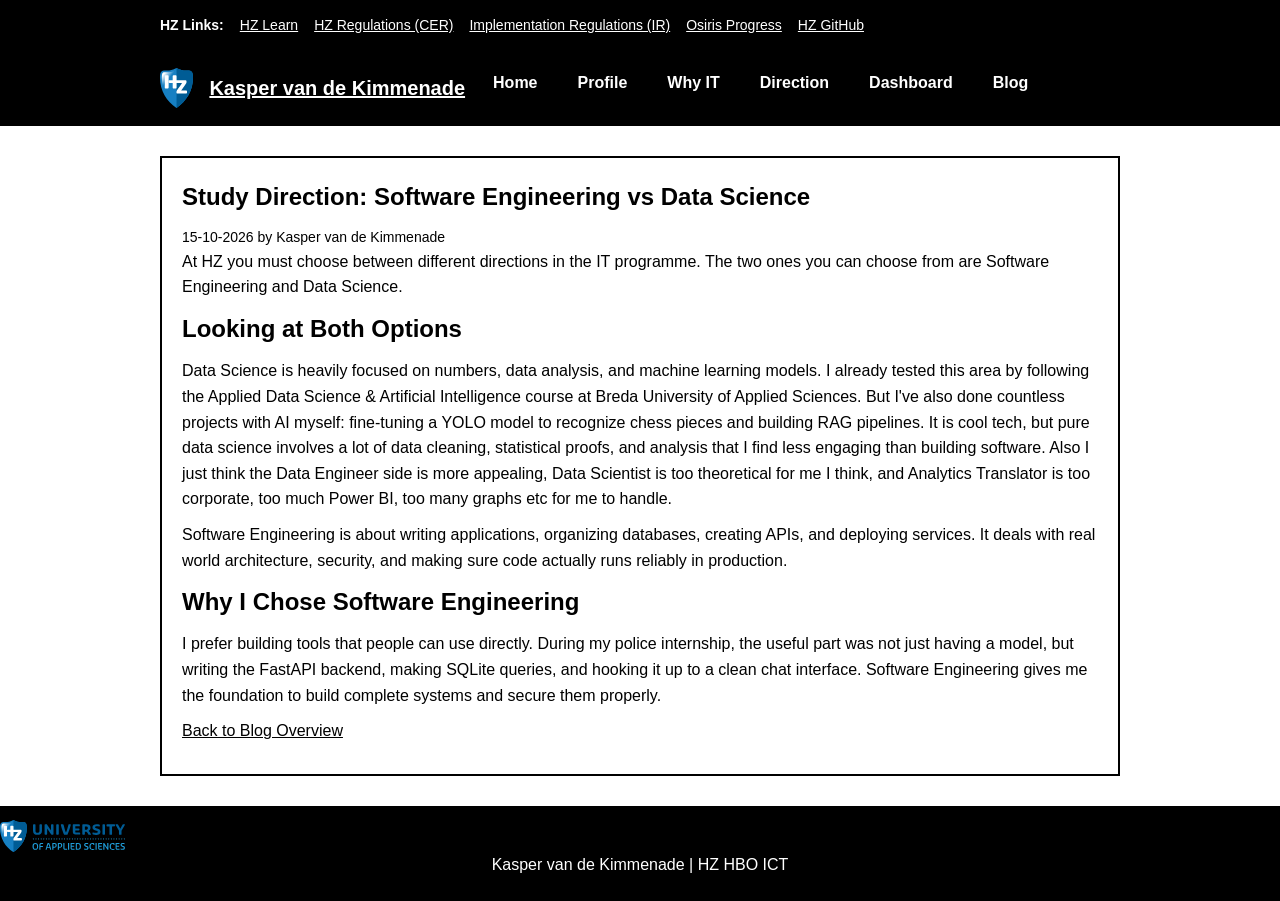
==== blog/direction.html @ 6f7fc593 "PCO website V1.0 We're freed from localhost and LAN stacks!" ====
<!DOCTYPE html>
<html lang="en">
<head>
    <meta charset="utf-8">
    <meta name="viewport" content="width=device-width, initial-scale=1">
    <meta name="description" content="Thoughts on Software Engineering versus Data Science.">
    <title>Study Direction | Kasper van de Kimmenade</title>
    <link rel="stylesheet" href="../css/style.css">
</head>
<body>

    <aside class="external_bar">
        <div class="external_container">
            <span class="external_label">HZ Links:</span>
            <a href="https://learn.hz.nl" target="_blank" rel="noopener noreferrer">HZ Learn</a>
            <a href="https://hz.nl/en/organisation/regulations-documents" target="_blank" rel="noopener noreferrer">HZ Regulations (CER)</a>
            <a href="../data/ir-b-ft-ict.pdf">Implementation Regulations (IR)</a>
            <a href="https://hz.osiris-student.nl" target="_blank" rel="noopener noreferrer">Osiris Progress</a>
            <a href="https://github.com/HZ-HBO-ICT" target="_blank" rel="noopener noreferrer">HZ GitHub</a>
        </div>
    </aside>

    <header>
        <div class="header_container">
            <a href="../index.html" class="site_branding">
                <img src="../img/hz-logo.svg"
                     alt="HZ University of Applied Sciences shield logo"
                     width="36"
                     height="36"
                     class="header_logo">
                <span class="site_title">Kasper van de Kimmenade</span>
            </a>
            <nav>
                <ul>
                    <li><a href="../index.html">Home</a></li>
                    <li><a href="../profile.html">Profile</a></li>
                    <li><a href="../why-it.html">Why IT</a></li>
                    <li><a href="../direction.html">Direction</a></li>
                    <li><a href="../dashboard.html">Dashboard</a></li>
                    <li><a href="../blog.html" class="active">Blog</a></li>
                </ul>
            </nav>
        </div>
    </header>

    <main>
        <article class="card">
            <h1>Study Direction: Software Engineering vs Data Science</h1>
            <div class="blog_meta">15-10-2026 by Kasper van de Kimmenade</div>

            <p>At HZ you must choose between different directions in the IT programme. The two ones you can choose from are Software Engineering and Data Science.</p>

            <h2>Looking at Both Options</h2>
            <p>Data Science is heavily focused on numbers, data analysis, and machine learning models. I already tested this area by following the Applied Data Science & Artificial Intelligence course at Breda University of Applied Sciences. But I've also done countless projects with AI myself: fine-tuning a YOLO model to recognize chess pieces and building RAG pipelines. It is cool tech, but pure data science involves a lot of data cleaning, statistical proofs, and analysis that I find less engaging than building software. Also I just think the Data Engineer side is more appealing, Data Scientist is too theoretical for me I think, and Analytics Translator is too corporate, too much Power BI, too many graphs etc for me to handle.</p>
            <p>Software Engineering is about writing applications, organizing databases, creating APIs, and deploying services. It deals with real world architecture, security, and making sure code actually runs reliably in production.</p>

            <h2>Why I Chose Software Engineering</h2>
            <p>I prefer building tools that people can use directly. During my police internship, the useful part was not just having a model, but writing the FastAPI backend, making SQLite queries, and hooking it up to a clean chat interface. Software Engineering gives me the foundation to build complete systems and secure them properly.</p>

            <p><a href="../blog.html">Back to Blog Overview</a></p>
        </article>
    </main>

    <footer>
        <div class="footer_brand">
            <img src="../img/hz-university-of-applied-sciences.svg"
                 alt="HZ University of Applied Sciences wordmark logo"
                 width="160"
                 height="40"
                 class="footer_logo">
        </div>
        <p>Kasper van de Kimmenade | HZ HBO ICT</p>
    </footer>

</body>
</html>
---- css/style.css ----
/* DEFAULTS */

* {                                 /* every element */
    box-sizing: border-box;         /* size includes padding */
    margin: 0;                      /* no gaps by default */
    padding: 0;                     /* no gaps by default */
}

/* PAGE  */

body {                              /* the whole page */
    font-family: Arial, Helvetica, sans-serif;  /* one simple font */
    line-height: 1.6;               /* space between lines */
    color: #000;                    /* black text */
    background-color: #fff;         /* white background */
}

/* DARK BARS  */

header,                             /* top bar */
.external_bar,                      /* HZ links bar */
footer,                             /* bottom bar */
th {                                /* table head cells */
    background-color: #000;         /* black background */
    color: #fff;                    /* white text */
}

header,                             /* top bar */
.external_bar,                      /* HZ links bar */
footer {                            /* bottom bar */
    padding: 14px 0;                /* breathing room */
}

footer {                            /* bottom bar */
    text-align: center;             /* centred text */
}

header a,                           /* menu links */
.external_bar a {                   /* HZ links */
    color: #fff;                    /* stay white on black */
}

/* LAYOUT  */

.header_container,                  /* inside top bar */
.external_container,                /* inside HZ bar */
main {                              /* page content */
    max-width: 1000px;              /* readable line length */
    margin-left: auto;              /* centre it */
    margin-right: auto;             /* centre it */
    padding-left: 20px;             /* gap on small screens */
    padding-right: 20px;            /* gap on small screens */
}

main {                              /* page content */
    margin-top: 30px;               /* space under the bars */
    margin-bottom: 30px;            /* space above the footer */
}

/* SIDE BY SIDE */

.header_container,                  /* logo + menu */
.external_container,                /* HZ links */
nav ul,                             /* menu list */
.site_branding,                     /* logo + name */
.profile_card,                      /* photo + text */
.footer_brand {                     /* footer logo */
    display: flex;                  /* place next to each other */
    flex-wrap: wrap;                /* drop to a new line if needed */
    align-items: center;            /* line up in the middle */
    gap: 16px;                      /* space between items */
}

/* LINKS AND MENU */

a {                                 /* all links */
    color: #000;                    /* black */
}

nav ul {                            /* menu list */
    list-style: none;               /* no bullets */
    padding: 0;                     /* no indent */
}

nav a {                             /* menu link */
    display: inline-block;          /* padding works on links */
    padding: 6px 12px;              /* clickable box */
    text-decoration: none;          /* no underline */
    font-weight: bold;              /* easy to read */
}

nav a:hover,                        /* mouse on link */
nav a.active {                      /* page you are on */
    background-color: #000;         /* black box */
    color: #fff;                    /* white text */
}

/* CONTENT BOXES */

.card,                              /* main block on a page */
.blog_item {                        /* one blog post */
    background-color: #fff;         /* white inside */
    border: 2px solid #000;         /* black outline */
    padding: 20px;                  /* space inside */
    margin-bottom: 20px;            /* space between boxes */
}

.blog_item {                        /* one blog post */
    border-left: 8px solid #000;    /* thick black accent */
}

/* COLUMNS */

.grid_two {                         /* two column section */
    display: grid;                  /* grid layout */
    grid-template-columns: repeat(auto-fit, minmax(280px, 1fr));  /* wraps to 1 column */
    gap: 20px;                      /* space between boxes */
    margin-bottom: 20px;            /* space under the grid */
}

/* TABLES */

.table_wrapper {                    /* scrolls table on small screens */
    overflow-x: auto;               /* sideways scroll, no squish */
}

table {                             /* every table */
    width: 100%;                    /* fill the page */
    min-width: 560px;               /* keep columns readable, scroll instead */
    border-collapse: collapse;      /* single clean border */
    border: 2px solid #000;         /* black outline */
    margin: 20px 0;                 /* space above and below */
}

th,                                 /* head cells */
td {                                /* body cells */
    border: 1px solid #000;         /* black lines */
    padding: 8px 12px;              /* space inside cells */
    text-align: left;               /* text on the left */
}

tr.pass td {                        /* passed course: green */
    background-color: #d4edda;      /* light green */
}

tr.fail td {                        /* failed course: red */
    background-color: #f8d7da;      /* light red */
}

tr.pending td {                     /* not completed yet: grey */
    background-color: #e9e9e9;      /* light grey */
}

/* PROFILE PHOTO */

.avatar {                           /* profile picture */
    width: 120px;                   /* square size */
    height: 120px;                  /* square size */
    border-radius: 50%;             /* makes it a circle */
    object-fit: cover;              /* crop, do not stretch */
    border: 2px solid #000;         /* black outline */
}

/* PROGRESS BAR */

.meter_wrapper {                    /* wraps bar + labels */
    margin: 20px 0;                 /* space around it */
}

.meter_track {                      /* empty bar */
    position: relative;             /* marker sits inside the bar */
    height: 24px;                   /* bar thickness */
    background-color: #fff;         /* white background */
    border: 2px solid #000;         /* black border */
}

.meter_fill {                       /* filled part of bar */
    height: 100%;                   /* full height of the bar */
    width: 0%;                      /* default width, JS sets it */
    background-color: #000;         /* black fill */
}

.meter_marker {                     /* 45 EC study advice line */
    position: absolute;             /* placed over the bar */
    top: -4px;                      /* slightly extends above */
    bottom: -4px;                   /* slightly extends below */
    left: 75%;                      /* 45 of 60 EC */
    width: 3px;                     /* marker line thickness */
    background-color: #000;         /* black line */
}

.meter_labels {                     /* numbers under the bar */
    display: flex;                  /* spread across the bar */
    flex-wrap: wrap;                /* stack on small screens */
    justify-content: space-between; /* left, middle, right */
    gap: 8px;                       /* space when stacked */
    font-size: 14px;                /* small text */
    margin-top: 8px;                /* space under bar */
}

/* TEXT AND LOGOS */

p,                                 /* paragraphs */
li {                                /* list items */
    margin-bottom: 10px;            /* space between lines */
}

ul,                                 /* bullet lists */
ol {                                /* numbered lists */
    padding-left: 24px;             /* indent the list */
}

h1,                                 /* page title */
h2,                                 /* section title */
h3 {                                /* box title */
    margin-bottom: 10px;            /* space under the title */
}

.site_title {                       /* your name in the header */
    font-size: 20px;                /* title size */
}

.site_title,                        /* your name */
.external_label {                   /* "HZ Links:" text */
    font-weight: bold;              /* bold text */
}

.external_bar,                      /* HZ links bar */
.blog_meta {                        /* date under a blog title */
    font-size: 14px;                /* small text */
}

.header_logo {                      /* logo in the header */
    height: 40px;                   /* fixed height */
    width: auto;                    /* keep proportions */
}

.footer_logo {                      /* logo in the footer */
    height: 32px;                   /* fixed height */
    width: auto;                    /* keep proportions */
}
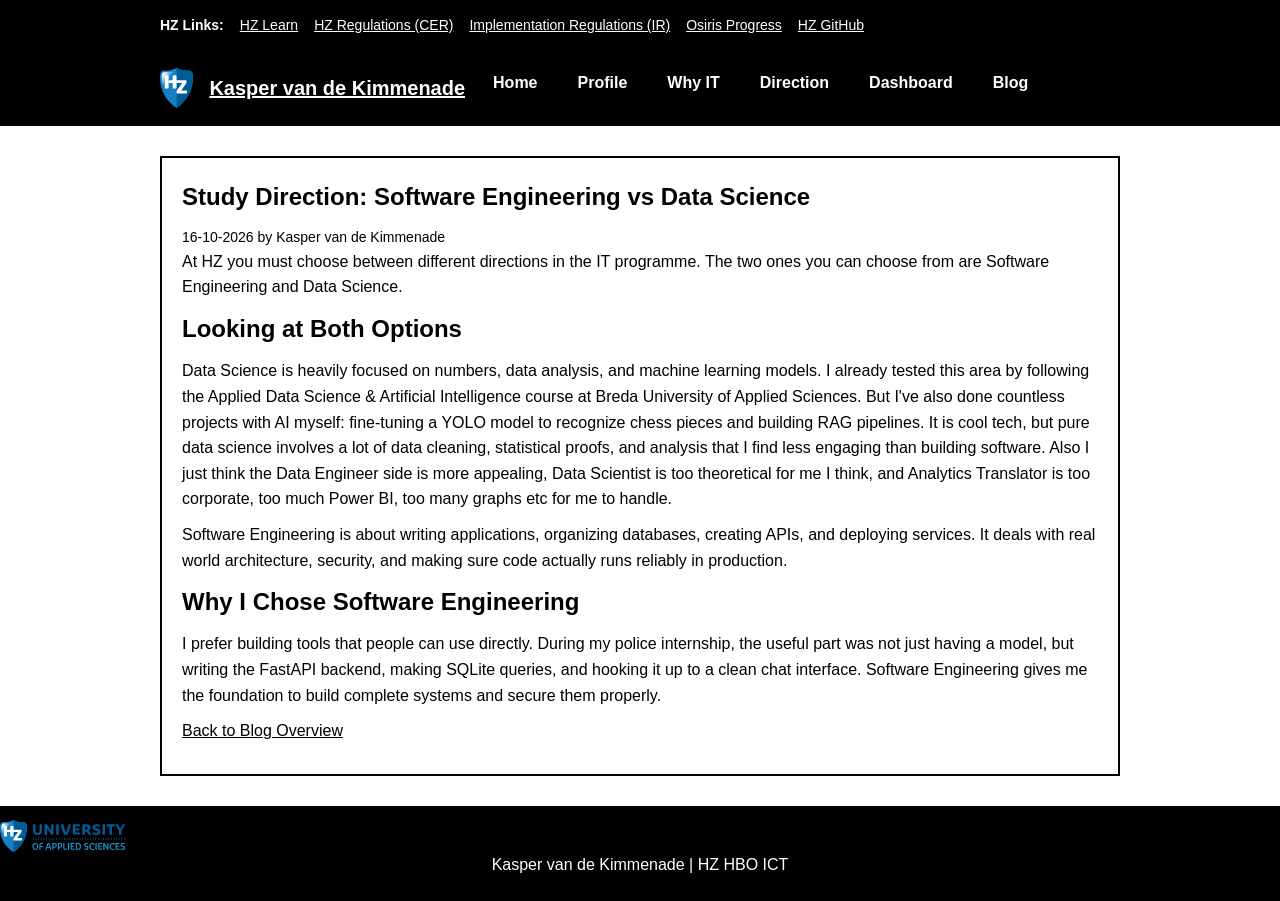
==== commit 69ae0287: "fix dates" ====
--- a/blog/direction.html
+++ b/blog/direction.html
@@ -46,7 +46,7 @@
     <main>
         <article class="card">
             <h1>Study Direction: Software Engineering vs Data Science</h1>
-            <div class="blog_meta">15-10-2026 by Kasper van de Kimmenade</div>
+            <div class="blog_meta">16-10-2026 by Kasper van de Kimmenade</div>
 
             <p>At HZ you must choose between different directions in the IT programme. The two ones you can choose from are Software Engineering and Data Science.</p>
 
